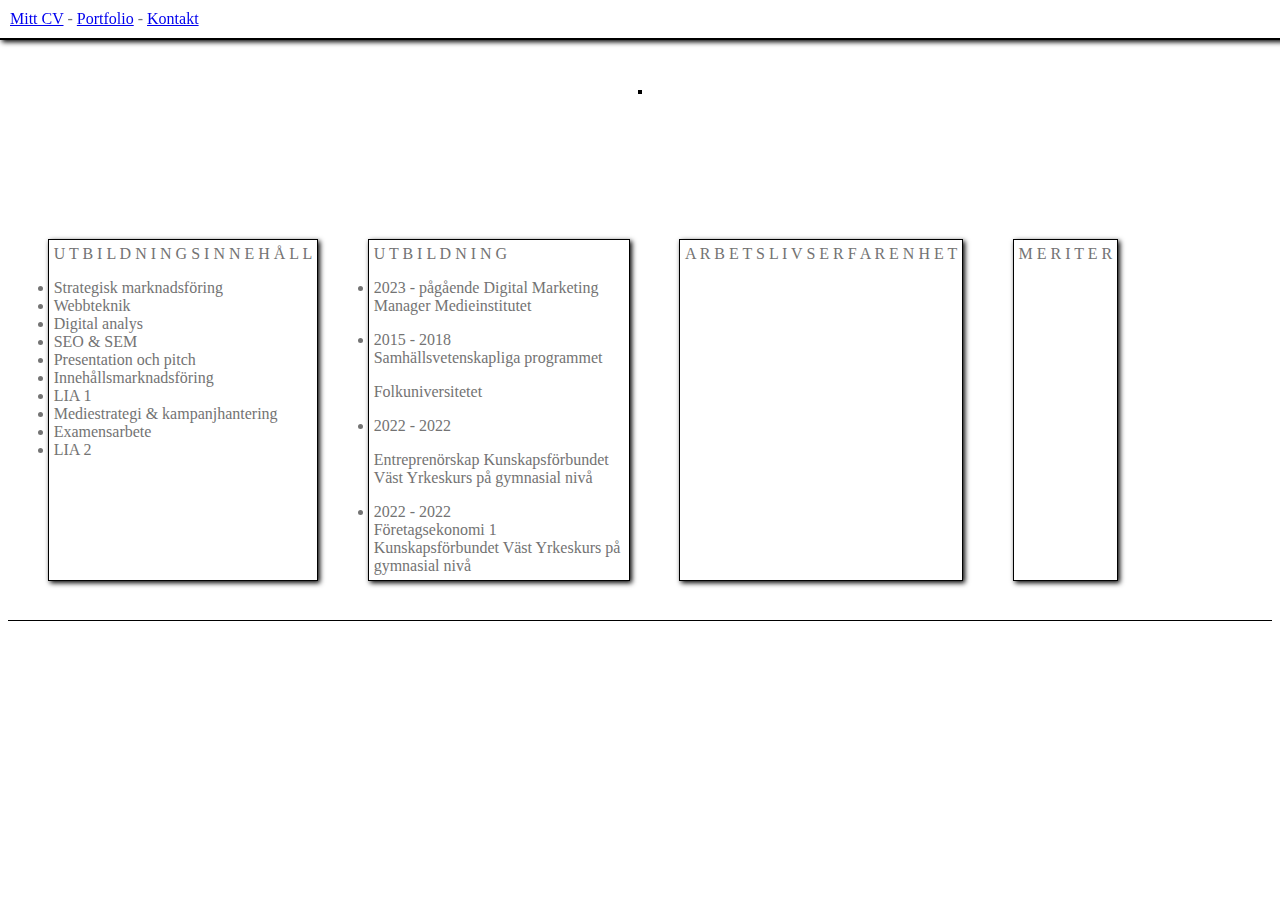
==== index.html @ 2aecbefb "Add files via upload" ====
<!DOCTYPE html>
<html lang="en">
<head>
    <meta charset="UTF-8">
    <meta name="viewport" content="width=device-width, initial-scale=1.0">
    <title>Emilia Edvardsson</title>
    <link rel="stylesheet" href="style.css">

</head>
<body>
    <header>
      <a href="index.html">Mitt CV</a> - <a href="Portfolio.html">Portfolio</a> - <a href="kontakt.html">Kontakt</a>
    </header>
    <main>
<div style="background-color:transparent;">
<h1><img src="Skärmavbild 2023-09-23 kl. 16.04.29.png" style="width: 100%;" alt=""></h1>
<p>Nyfiken och entusiastisk marknadsföringselev med pågående studier inom digital marknadsföring. Bland mina styrkor tillhör ett stort intresse och skicklighet för kreativitet där jag tänker utanför boxen för att skapa engagerande och proffesionellt innehåll. Har även förmågan att fatta strategiska beslut för att maximera resultat som analytisk tänkare.</p>
<div class="box">
    <div class="item1" style="height: auto; width: auto;">U T B I L D N I N G S I N N E H Å L L
        <ul></ul>
        <li>Strategisk marknadsföring</li>
        <li>Webbteknik</li>
        <li>Digital analys</li>
        <li>SEO & SEM</li>
        <li>Presentation och pitch</li>
        <li>Innehållsmarknadsföring</li>
        <li>LIA 1</li>
        <li>Mediestrategi & kampanjhantering</li>
        <li>Examensarbete</li>
        <li>LIA 2</li>
        </div>
    <div class="item1" style="height: auto;">U T B I L D N I N G
        <ul></ul>
        <li>2023 - pågående 
            Digital Marketing Manager
            Medieinstitutet
            <ul></ul>
            <li>2015 - 2018</li>
                Samhällsvetenskapliga programmet <ul></ul>
                Folkuniversitetet <ul></ul>
                <li>2022 - 2022</li> <ul></ul>
                Entreprenörskap
                Kunskapsförbundet Väst
                Yrkeskurs på gymnasial nivå<ul></ul>
                <li>2022 - 2022</li>
                Företagsekonomi 1
                Kunskapsförbundet Väst
                Yrkeskurs på gymnasial nivå

        
        </li>

    </div>
    <div class="item1" style="height: auto; width: auto;">A R B E T S L I V S E R F A R E N H E T</div>
    <div class="item1" style="height: auto; width: auto;">M E R I T E R</div>
</div>
</div>
</main>
</body>
</html>
---- style.css ----
body{
    background-color: #ffffff;
    font-family:'Times New Roman', Times, serif
}

header{
    position:fixed;
    top: 0;
    left: 0;
    background-color: #ffffff;
    color: #737373;
    width: 100%;
    padding: 10px;
    border-bottom: 2px solid #000000;
    box-shadow: 2px 2px 5px #000000;
    }

    main{
        margin-top: 50px;
        text-align: left;
        border-bottom: 1px solid #000000;
        color: #ffffff;
        padding: 15px;
        background-image: url(https://i.pinimg.com/564x/66/b9/58/66b95880cb3434792b017b3e64182735.jpg)
    }

    .box{
        display: flex;
        color: #737373;
        text-align: left; 
    }

    .item1{
        width: 250px;
        height: 150px;
        border: 1px solid rgb(0, 0, 0);
        background-color: #ffffff;
        padding: 5px;
        margin: 2%;
        box-shadow: 2px 2px 5px black;
    
        
    }
    

    h1{
        margin: auto;
        text-align: center;
        width: 400px;
        color: #737373;
        
    }
    img{
border: 2px solid #000000;
margin: auto;
    }

    p{
        text-align: center;
        width: 600px;
        padding: 20px;
        margin: auto;
    }
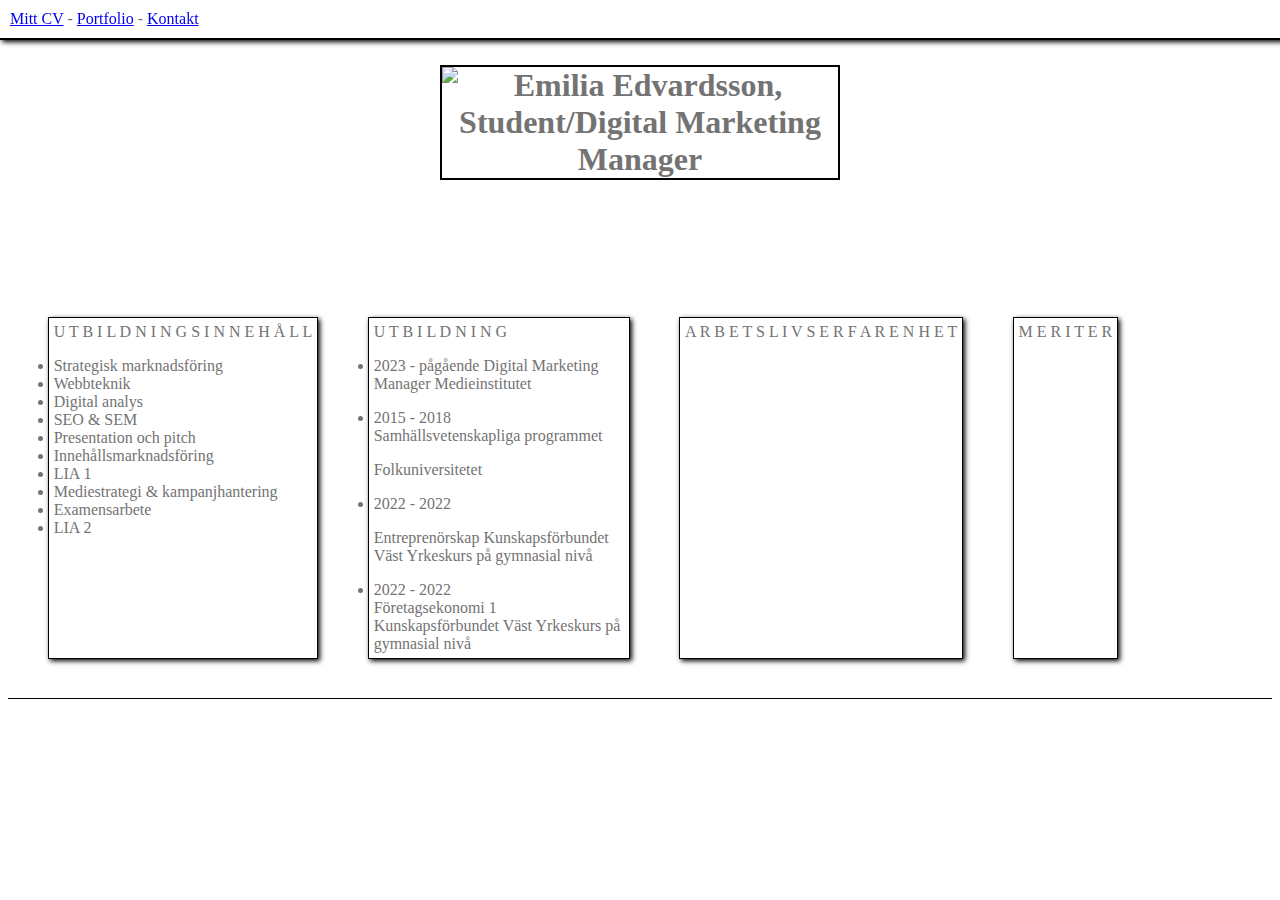
==== commit 2aeb2d2d: "update" ====
--- a/index.html
+++ b/index.html
@@ -13,7 +13,7 @@
     </header>
     <main>
 <div style="background-color:transparent;">
-<h1><img src="Skärmavbild 2023-09-23 kl. 16.04.29.png" style="width: 100%;" alt=""></h1>
+<h1><img src="Skärmavbild 2023-09-23 kl. 16.04.29.jpeg" style="width: 100%;" alt="Emilia Edvardsson, Student/Digital Marketing Manager"></h1>
 <p>Nyfiken och entusiastisk marknadsföringselev med pågående studier inom digital marknadsföring. Bland mina styrkor tillhör ett stort intresse och skicklighet för kreativitet där jag tänker utanför boxen för att skapa engagerande och proffesionellt innehåll. Har även förmågan att fatta strategiska beslut för att maximera resultat som analytisk tänkare.</p>
 <div class="box">
     <div class="item1" style="height: auto; width: auto;">U T B I L D N I N G S I N N E H Å L L
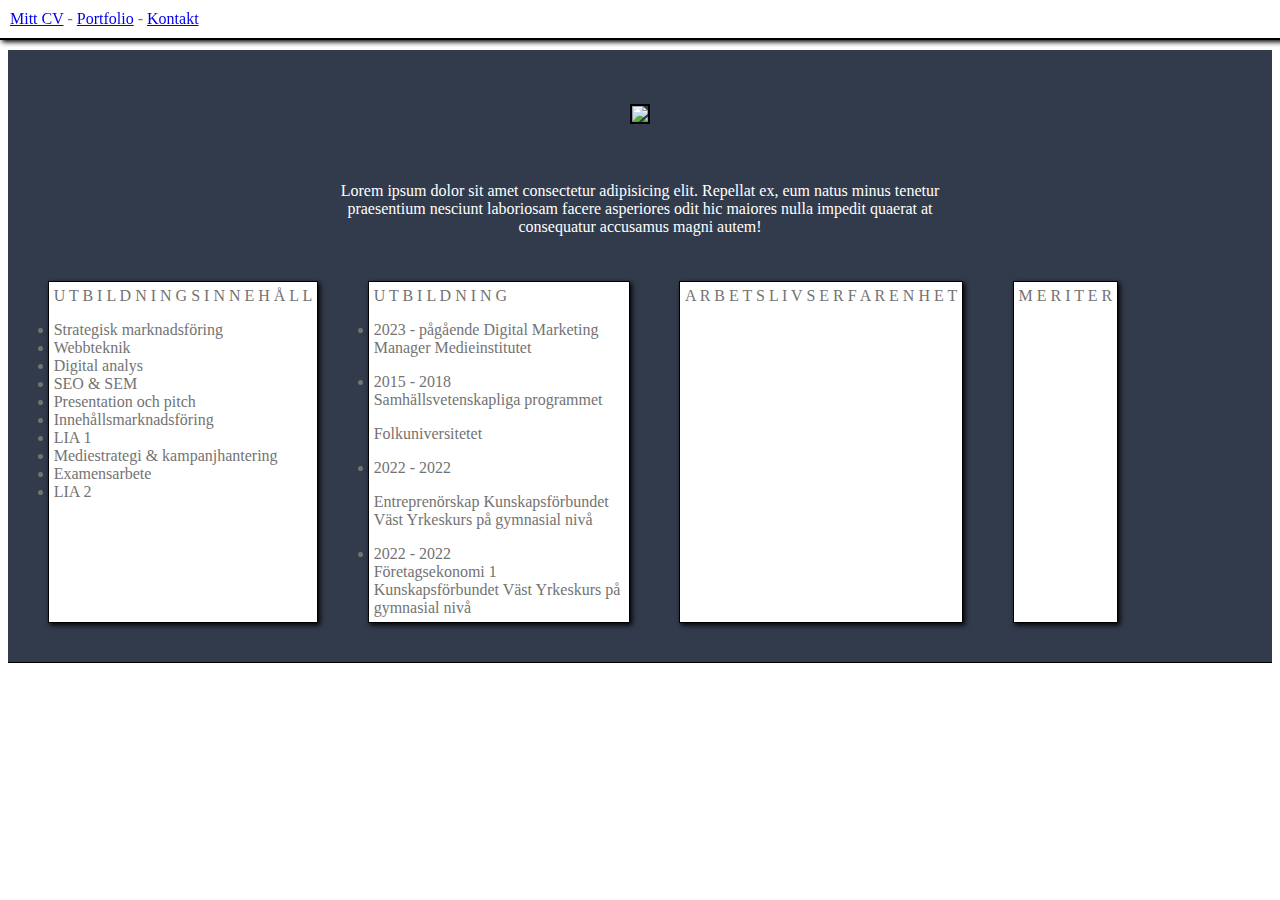
==== commit 7ee1767e: "update" ====
--- a/index.html
+++ b/index.html
@@ -12,9 +12,8 @@
       <a href="index.html">Mitt CV</a> - <a href="Portfolio.html">Portfolio</a> - <a href="kontakt.html">Kontakt</a>
     </header>
     <main>
-<div style="background-color:transparent;">
-<h1><img src="Skärmavbild 2023-09-23 kl. 16.04.29.jpeg" style="width: 100%;" alt="Emilia Edvardsson, Student/Digital Marketing Manager"></h1>
-<p>Nyfiken och entusiastisk marknadsföringselev med pågående studier inom digital marknadsföring. Bland mina styrkor tillhör ett stort intresse och skicklighet för kreativitet där jag tänker utanför boxen för att skapa engagerande och proffesionellt innehåll. Har även förmågan att fatta strategiska beslut för att maximera resultat som analytisk tänkare.</p>
+        <h1><img src="Skärmavbild 2023-09-23 kl. 16.04.29.jpeg" style="width: 100%;"></h1>
+<p>Lorem ipsum dolor sit amet consectetur adipisicing elit. Repellat ex, eum natus minus tenetur praesentium nesciunt laboriosam facere asperiores odit hic maiores nulla impedit quaerat at consequatur accusamus magni autem!</p>
 <div class="box">
     <div class="item1" style="height: auto; width: auto;">U T B I L D N I N G S I N N E H Å L L
         <ul></ul>
--- a/style.css
+++ b/style.css
@@ -17,11 +17,12 @@
 
     main{
         margin-top: 50px;
-        text-align: left;
+        text-align: center;
         border-bottom: 1px solid #000000;
-        color: #ffffff;
+        color: hsl(0, 0%, 100%);
         padding: 15px;
-        background-image: url(https://i.pinimg.com/564x/66/b9/58/66b95880cb3434792b017b3e64182735.jpg)
+        background-color: #323b4c;
+    
     }
 
     .box{
@@ -48,11 +49,16 @@
         text-align: center;
         width: 400px;
         color: #737373;
+    
+        padding: 30px;
+    
         
     }
     img{
 border: 2px solid #000000;
 margin: auto;
+text-align: center;
+
     }
 
     p{
@@ -62,5 +68,9 @@
         margin: auto;
     }
 
+    div{
+        text-align: left;
+    }
+
 
     
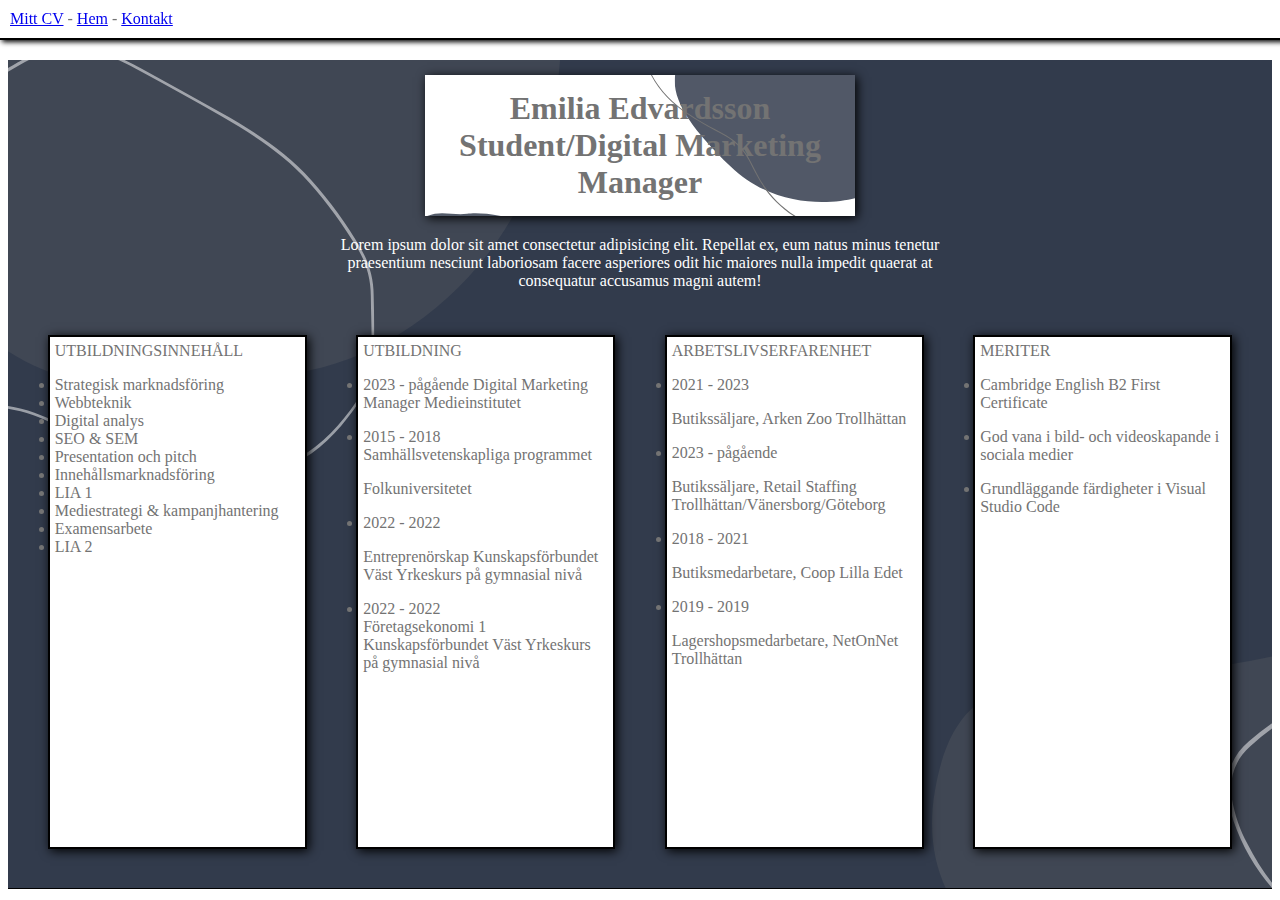
==== commit 0248c7b0: "update" ====
--- a/index.html
+++ b/index.html
@@ -1,6 +1,15 @@
 <!DOCTYPE html>
 <html lang="en">
 <head>
+    <!-- Google tag (gtag.js) -->
+<script async src="https://www.googletagmanager.com/gtag/js?id=G-WX8FH9LCX3"></script>
+<script>
+  window.dataLayer = window.dataLayer || [];
+  function gtag(){dataLayer.push(arguments);}
+  gtag('js', new Date());
+
+  gtag('config', 'G-WX8FH9LCX3');
+</script>
     <meta charset="UTF-8">
     <meta name="viewport" content="width=device-width, initial-scale=1.0">
     <title>Emilia Edvardsson</title>
@@ -9,13 +18,14 @@
 </head>
 <body>
     <header>
-      <a href="index.html">Mitt CV</a> - <a href="Portfolio.html">Portfolio</a> - <a href="kontakt.html">Kontakt</a>
+      <a href="index.html">Mitt CV</a> - <a href="Hem.html">Hem</a> - <a href="kontakt.html">Kontakt</a>
     </header>
     <main>
-        <h1><img src="Skärmavbild 2023-09-23 kl. 16.04.29.jpeg" style="width: 100%;"></h1>
+        
+        <h1>Emilia Edvardsson Student/Digital Marketing Manager</h1>
 <p>Lorem ipsum dolor sit amet consectetur adipisicing elit. Repellat ex, eum natus minus tenetur praesentium nesciunt laboriosam facere asperiores odit hic maiores nulla impedit quaerat at consequatur accusamus magni autem!</p>
 <div class="box">
-    <div class="item1" style="height: auto; width: auto;">U T B I L D N I N G S I N N E H Å L L
+    <div class="item1" style="height: 500px; width: 400px;">UTBILDNINGSINNEHÅLL
         <ul></ul>
         <li>Strategisk marknadsföring</li>
         <li>Webbteknik</li>
@@ -28,7 +38,7 @@
         <li>Examensarbete</li>
         <li>LIA 2</li>
         </div>
-    <div class="item1" style="height: auto;">U T B I L D N I N G
+    <div class="item1" style="height: 500px; width: 400px;">UTBILDNING
         <ul></ul>
         <li>2023 - pågående 
             Digital Marketing Manager
@@ -50,8 +60,23 @@
         </li>
 
     </div>
-    <div class="item1" style="height: auto; width: auto;">A R B E T S L I V S E R F A R E N H E T</div>
-    <div class="item1" style="height: auto; width: auto;">M E R I T E R</div>
+    <div class="item1" style="height:500px; width:400px;">ARBETSLIVSERFARENHET<ul></ul>
+        <li>2021 - 2023</li><ul></ul>
+        Butikssäljare, Arken Zoo Trollhättan<ul></ul>
+        <li>2023 - pågående</li><ul></ul>
+        Butikssäljare, Retail Staffing Trollhättan/Vänersborg/Göteborg<ul></ul>
+        <li>2018 - 2021</li><ul></ul>
+        Butiksmedarbetare, Coop Lilla Edet<ul></ul>
+        <li>2019 - 2019</li><ul></ul>
+        Lagershopsmedarbetare, NetOnNet Trollhättan
+
+    </div>
+    <div class="item1" style="height: 500px; width: 400px;">MERITER <ul></ul>
+    <li>Cambridge English B2 First Certificate</li><ul></ul>
+    <li>God vana i bild- och videoskapande i sociala medier</li><ul></ul>
+    <li>Grundläggande färdigheter i Visual Studio Code</li>
+    </div>
+
 </div>
 </div>
 </main>
--- a/style.css
+++ b/style.css
@@ -1,6 +1,7 @@
 body{
     background-color: #ffffff;
     font-family:'Times New Roman', Times, serif
+    
 }
 
 header{
@@ -16,29 +17,34 @@
     }
 
     main{
-        margin-top: 50px;
+        margin-top: 60px;
         text-align: center;
         border-bottom: 1px solid #000000;
         color: hsl(0, 0%, 100%);
         padding: 15px;
         background-color: #323b4c;
-    
+        background-repeat: no-repeat;
+        background-attachment: fixed;
+        background-size: cover;
+        background-image:url('Green Blobs Basic Simple Presentation.svg')
+
     }
 
     .box{
         display: flex;
         color: #737373;
-        text-align: left; 
+        text-align: left;
+         
     }
 
     .item1{
         width: 250px;
         height: 150px;
-        border: 1px solid rgb(0, 0, 0);
+        border: 2px solid rgb(0, 0, 0);
         background-color: #ffffff;
         padding: 5px;
         margin: 2%;
-        box-shadow: 2px 2px 5px black;
+        box-shadow: 2px 2px 10px black;
     
         
     }
@@ -49,15 +55,22 @@
         text-align: center;
         width: 400px;
         color: #737373;
-    
-        padding: 30px;
-    
-        
+        padding: 15px;
+        box-shadow: 2px 2px 10px black;
+        background-image: url('Green Blobs Basic Simple Presentation (1).svg');
+        background-size: cover;
+        background-repeat: no-repeat;
+        background-attachment: local;
+
+ 
     }
+
     img{
 border: 2px solid #000000;
 margin: auto;
 text-align: center;
+box-shadow: black;
+border:grey;
 
     }
 
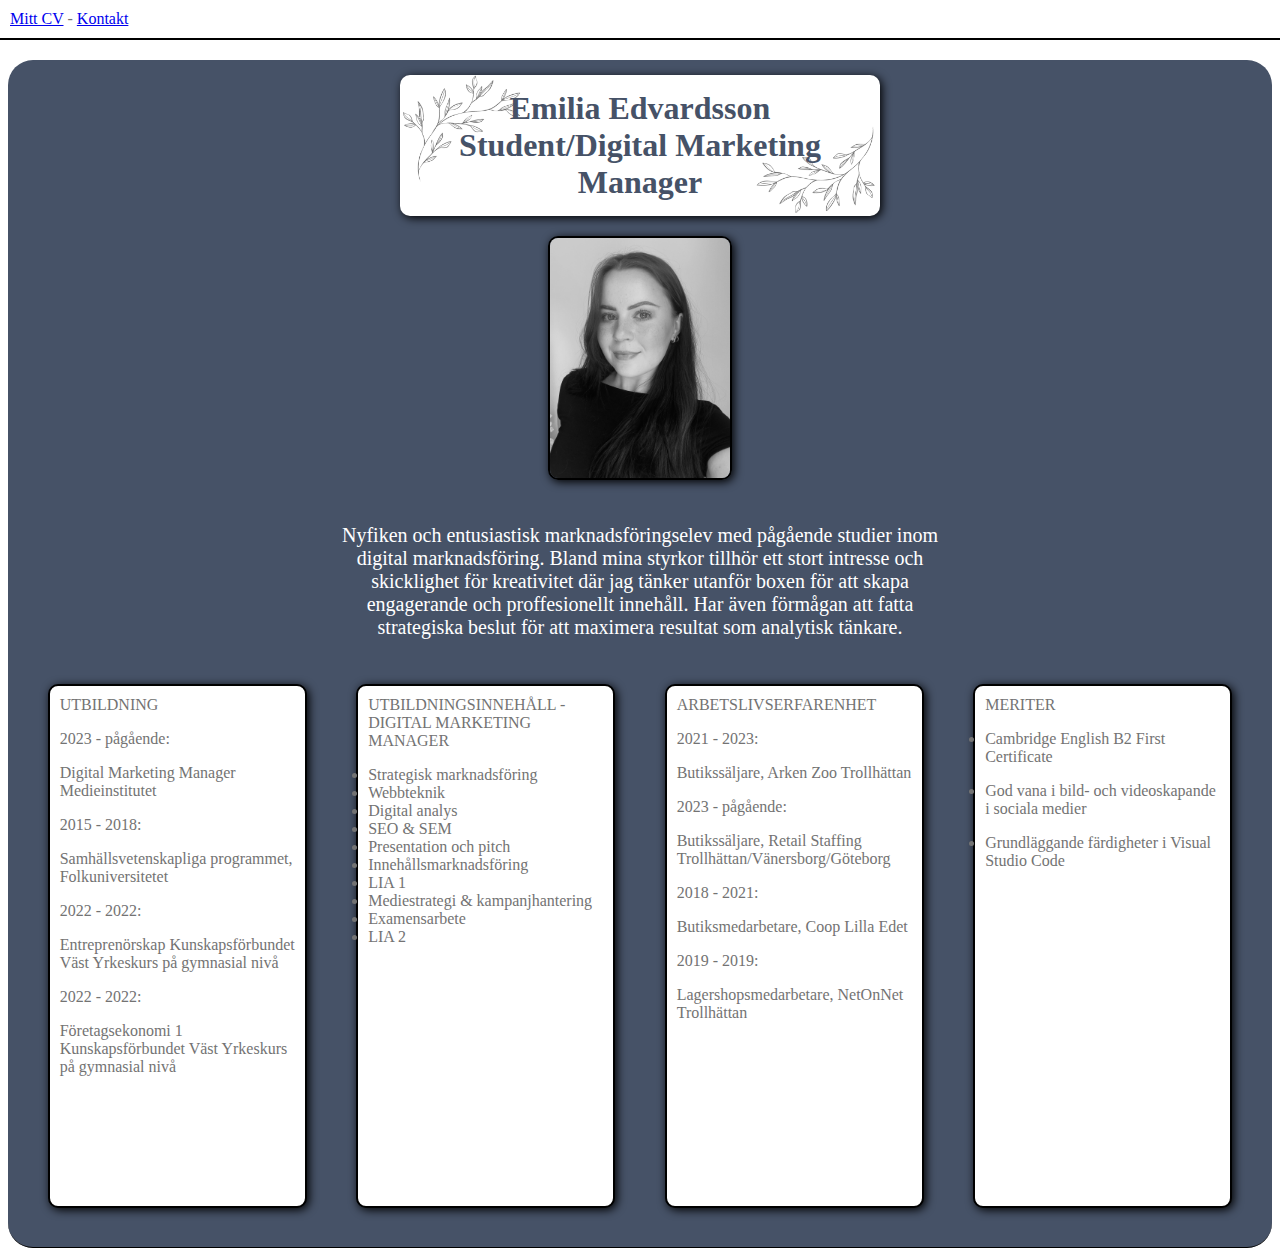
==== commit e7d46465: "update" ====
--- a/index.html
+++ b/index.html
@@ -18,14 +18,34 @@
 </head>
 <body>
     <header>
-      <a href="index.html">Mitt CV</a> - <a href="Hem.html">Hem</a> - <a href="kontakt.html">Kontakt</a>
+      <a href="index.html">Mitt CV</a> - <a href="kontakt.html">Kontakt</a>
     </header>
     <main>
         
         <h1>Emilia Edvardsson Student/Digital Marketing Manager</h1>
-<p>Lorem ipsum dolor sit amet consectetur adipisicing elit. Repellat ex, eum natus minus tenetur praesentium nesciunt laboriosam facere asperiores odit hic maiores nulla impedit quaerat at consequatur accusamus magni autem!</p>
+        <p><img src="CV bild 1.jpeg" style="width: 30%;" alt=""></p>
+<p style="font-size: 20px;">Nyfiken och entusiastisk marknadsföringselev med pågående studier inom digital marknadsföring. Bland mina styrkor tillhör ett stort intresse och skicklighet för kreativitet där jag tänker utanför boxen för att skapa engagerande och proffesionellt innehåll. Har även förmågan att fatta strategiska beslut för att maximera resultat som analytisk tänkare.</p>
 <div class="box">
-    <div class="item1" style="height: 500px; width: 400px;">UTBILDNINGSINNEHÅLL
+    <div class="item1" style="height: 500px; width: 400px;">UTBILDNING
+        <ul></ul>
+        2023 - pågående: <ul></ul>
+            Digital Marketing Manager
+            Medieinstitutet
+            <ul></ul>
+            2015 - 2018: <ul></ul>
+                Samhällsvetenskapliga programmet,
+                Folkuniversitetet <ul></ul>
+                2022 - 2022: <ul></ul>
+                Entreprenörskap
+                Kunskapsförbundet Väst
+                Yrkeskurs på gymnasial nivå<ul></ul>
+                2022 - 2022: <ul></ul>
+                Företagsekonomi 1
+                Kunskapsförbundet Väst
+                Yrkeskurs på gymnasial nivå
+        </div>
+    <div class="item1" style="height: 500px; width: 400px;">
+                UTBILDNINGSINNEHÅLL - DIGITAL MARKETING MANAGER
         <ul></ul>
         <li>Strategisk marknadsföring</li>
         <li>Webbteknik</li>
@@ -37,37 +57,19 @@
         <li>Mediestrategi & kampanjhantering</li>
         <li>Examensarbete</li>
         <li>LIA 2</li>
-        </div>
-    <div class="item1" style="height: 500px; width: 400px;">UTBILDNING
-        <ul></ul>
-        <li>2023 - pågående 
-            Digital Marketing Manager
-            Medieinstitutet
-            <ul></ul>
-            <li>2015 - 2018</li>
-                Samhällsvetenskapliga programmet <ul></ul>
-                Folkuniversitetet <ul></ul>
-                <li>2022 - 2022</li> <ul></ul>
-                Entreprenörskap
-                Kunskapsförbundet Väst
-                Yrkeskurs på gymnasial nivå<ul></ul>
-                <li>2022 - 2022</li>
-                Företagsekonomi 1
-                Kunskapsförbundet Väst
-                Yrkeskurs på gymnasial nivå
 
         
         </li>
 
     </div>
     <div class="item1" style="height:500px; width:400px;">ARBETSLIVSERFARENHET<ul></ul>
-        <li>2021 - 2023</li><ul></ul>
+        2021 - 2023: <ul></ul>
         Butikssäljare, Arken Zoo Trollhättan<ul></ul>
-        <li>2023 - pågående</li><ul></ul>
+        2023 - pågående: <ul></ul>
         Butikssäljare, Retail Staffing Trollhättan/Vänersborg/Göteborg<ul></ul>
-        <li>2018 - 2021</li><ul></ul>
+        2018 - 2021: <ul></ul>
         Butiksmedarbetare, Coop Lilla Edet<ul></ul>
-        <li>2019 - 2019</li><ul></ul>
+        2019 - 2019: <ul></ul>
         Lagershopsmedarbetare, NetOnNet Trollhättan
 
     </div>
--- a/style.css
+++ b/style.css
@@ -13,7 +13,7 @@
     width: 100%;
     padding: 10px;
     border-bottom: 2px solid #000000;
-    box-shadow: 2px 2px 5px #000000;
+    
     }
 
     main{
@@ -22,11 +22,12 @@
         border-bottom: 1px solid #000000;
         color: hsl(0, 0%, 100%);
         padding: 15px;
-        background-color: #323b4c;
-        background-repeat: no-repeat;
-        background-attachment: fixed;
-        background-size: cover;
-        background-image:url('Green Blobs Basic Simple Presentation.svg')
+        background-color: #465267;
+        background-attachment:initial;
+        background-size:cover;
+        border-radius: 25px;
+    
+    
 
     }
 
@@ -42,9 +43,10 @@
         height: 150px;
         border: 2px solid rgb(0, 0, 0);
         background-color: #ffffff;
-        padding: 5px;
+        padding: 10px;
         margin: 2%;
         box-shadow: 2px 2px 10px black;
+        border-radius: 10px;
     
         
     }
@@ -53,15 +55,16 @@
     h1{
         margin: auto;
         text-align: center;
-        width: 400px;
-        color: #737373;
+        width: 450px;
+        background-color: white;
+        color: #465267;
         padding: 15px;
-        box-shadow: 2px 2px 10px black;
-        background-image: url('Green Blobs Basic Simple Presentation (1).svg');
+        background-image: url('Minimalist Thank You Card  (15).png');
         background-size: cover;
         background-repeat: no-repeat;
         background-attachment: local;
-
+        border-radius: 10px;
+box-shadow: 2px 2px 10px black;
  
     }
 
@@ -69,8 +72,8 @@
 border: 2px solid #000000;
 margin: auto;
 text-align: center;
-box-shadow: black;
-border:grey;
+box-shadow: 2px 2px 10px black;
+border-radius: 10px;
 
     }
 
@@ -79,6 +82,7 @@
         width: 600px;
         padding: 20px;
         margin: auto;
+    
     }
 
     div{
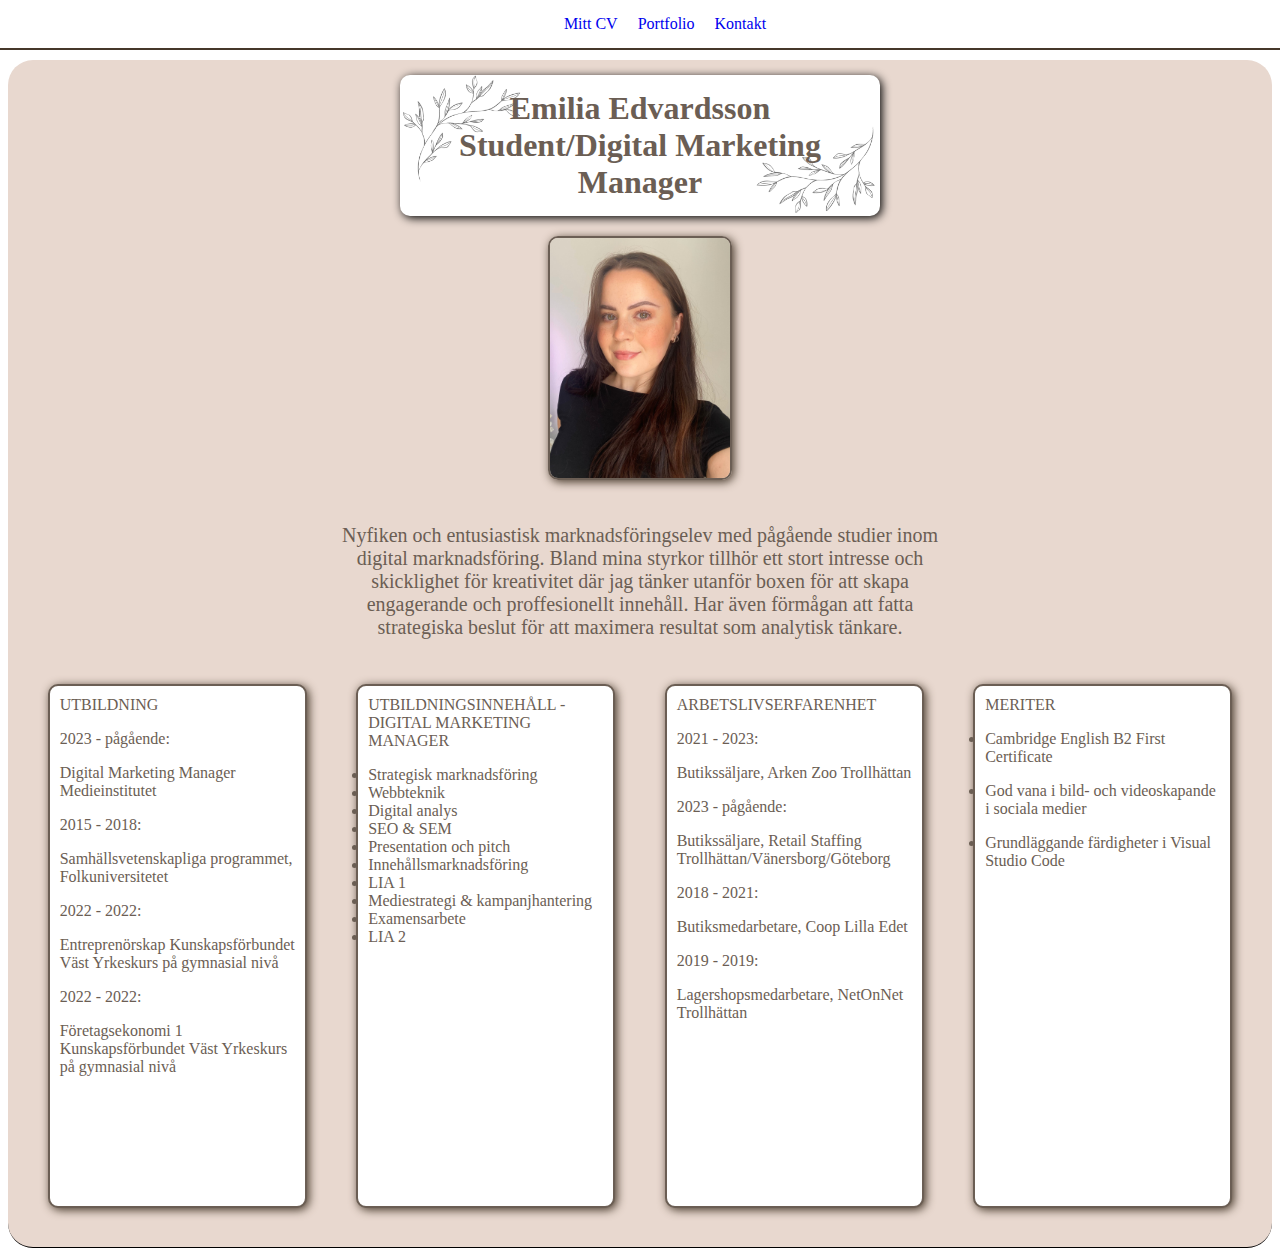
==== commit 7efe24bf: "update" ====
--- a/index.html
+++ b/index.html
@@ -14,16 +14,17 @@
     <meta name="viewport" content="width=device-width, initial-scale=1.0">
     <title>Emilia Edvardsson</title>
     <link rel="stylesheet" href="style.css">
-
 </head>
 <body>
     <header>
-      <a href="index.html">Mitt CV</a> - <a href="kontakt.html">Kontakt</a>
+        <ul class="nav">
+      <a href="index.html">Mitt CV</a>  <a href="portfolio.html">Portfolio</a>  <a href="kontakt.html">Kontakt</a>
+    </ul>  
     </header>
     <main>
         
         <h1>Emilia Edvardsson Student/Digital Marketing Manager</h1>
-        <p><img src="CV bild 1.jpeg" style="width: 30%;" alt=""></p>
+        <p><img src="CV bild 2.jpeg" style="width: 30%;" alt=""></p>
 <p style="font-size: 20px;">Nyfiken och entusiastisk marknadsföringselev med pågående studier inom digital marknadsföring. Bland mina styrkor tillhör ett stort intresse och skicklighet för kreativitet där jag tänker utanför boxen för att skapa engagerande och proffesionellt innehåll. Har även förmågan att fatta strategiska beslut för att maximera resultat som analytisk tänkare.</p>
 <div class="box">
     <div class="item1" style="height: 500px; width: 400px;">UTBILDNING
--- a/style.css
+++ b/style.css
@@ -1,6 +1,8 @@
+
 body{
     background-color: #ffffff;
     font-family:'Times New Roman', Times, serif
+    
     
 }
 
@@ -11,8 +13,8 @@
     background-color: #ffffff;
     color: #737373;
     width: 100%;
-    padding: 10px;
-    border-bottom: 2px solid #000000;
+    padding: 5px;
+    border-bottom: 2px solid #46382A;
     
     }
 
@@ -20,9 +22,9 @@
         margin-top: 60px;
         text-align: center;
         border-bottom: 1px solid #000000;
-        color: hsl(0, 0%, 100%);
+        color: #6b5e54;
         padding: 15px;
-        background-color: #465267;
+        background-color: #e8d8cf;
         background-attachment:initial;
         background-size:cover;
         border-radius: 25px;
@@ -33,7 +35,7 @@
 
     .box{
         display: flex;
-        color: #737373;
+        color: #6b5e54;
         text-align: left;
          
     }
@@ -41,11 +43,11 @@
     .item1{
         width: 250px;
         height: 150px;
-        border: 2px solid rgb(0, 0, 0);
+        border: 2px solid #6b5e54;
         background-color: #ffffff;
         padding: 10px;
         margin: 2%;
-        box-shadow: 2px 2px 10px black;
+        box-shadow: 2px 2px 10px #46382A;
         border-radius: 10px;
     
         
@@ -56,8 +58,8 @@
         margin: auto;
         text-align: center;
         width: 450px;
-        background-color: white;
-        color: #465267;
+        background-color: #ffffff;
+        color: #6b5e54;
         padding: 15px;
         background-image: url('Minimalist Thank You Card  (15).png');
         background-size: cover;
@@ -69,10 +71,10 @@
     }
 
     img{
-border: 2px solid #000000;
+border: 2px solid #6b5e54;
 margin: auto;
 text-align: center;
-box-shadow: 2px 2px 10px black;
+box-shadow: 2px 2px 10px #46382A;
 border-radius: 10px;
 
     }
@@ -89,5 +91,28 @@
         text-align: left;
     }
 
+    .nav{
+        display:flex;
+        list-style: none;
+        justify-content: center;
+        margin: auto;
+    }
+
+    .nav a{
+        text-decoration: none;
+        padding: 10px;
+    }
+    
+    .nav a:hover{
+        background-color: #e8d8cf;
+        color: #46382A;
+    }
+    
+    .nav a:active{
+        background-color: #e8d8cf;
+        color: #46382A;
+    }
+
+
 
     
